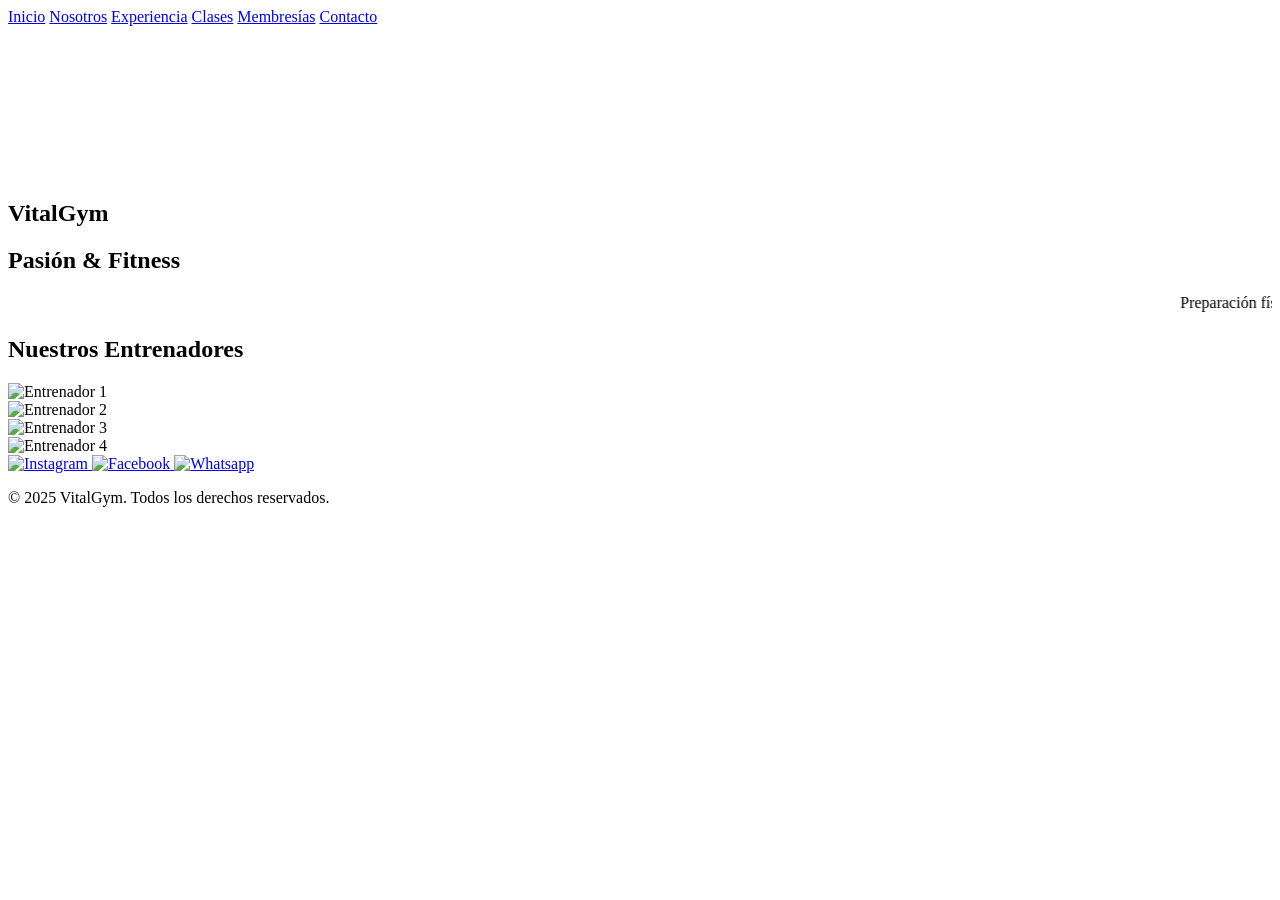
==== index.html @ f246187f "Create index.html" ====
<!DOCTYPE html>

<html lang="es">
	<head>
		<meta charset="utf-8">
		<title>VitalGym</title>
		<link rel="stylesheet" href="CSS/style.css">
	</head>

	<body>
		<header class="encabezado-sitio">
			<nav class="navegacion-principal">
				<a href="index.html" class="enlace-nav">Inicio</a>
				<a href="Paginas/Nosotros.html" class="enlace-nav">Nosotros</a>
				<a href="Paginas/Experiencia.html" class="enlace-nav">Experiencia</a>
				<a href="Paginas/Clases.html" class="enlace-nav">Clases</a>
				<a href="Paginas/Membresias.html" class="enlace-nav">Membresías</a>
				<a href="Paginas/Contacto.html" class="enlace-nav">Contacto</a>
			</nav>
		</header>

		<!-- Contenido principal -->
		<main class="contenedor contenido-principal">

			<!-- Seccion principal -->
			<section class="seccion-hero">
				<video class="video-fondo" autoplay muted loop>
					<source src="Imagenes/videoFondo.mp4" type="video/mp4">
					Tu navegador no soporta videos en formato MP4.
				</video>
				<div class="texto-hero">
					<h1 class="titulo-principal">VitalGym</h1>
					<h2 class="subtitulo-principal">Pasión & Fitness</h2>
				</div>
			</section>

			<!-- Barra -->
			<section class="barra">
				<marquee behavior="scroll" direction="left" class="texto-barra">
					<span class="item-barra">Preparación física</span>
					<span class="item-barra">Entrenamiento personalizado</span>
					<span class="item-barra">Promociones</span>
				</marquee>
			</section>

			<!-- Seccion entrenadores -->
			<section class="seccion-entrenadores">
				<h2 class="titulo-seccion">Nuestros Entrenadores</h2>
				<div class="rejilla-entrenadores">
					<div class="tarjeta-entrenador">
						<img src="Imagenes/Entrenadores/491972476_1246266600833497_3050470513775771081_n-copia.jpg" alt="Entrenador 1" class="imagen-entrenador">
					</div>
					<div class="tarjeta-entrenador">
						<img src="Imagenes/Entrenadores/496846001_1270750488385108_3084071861743620848_n.jpg" alt="Entrenador 2" class="imagen-entrenador">
					</div>
					<div class="tarjeta-entrenador">
						<img src="Imagenes/Entrenadores/505661782_1293728682753955_338948425806057382_n.jpg" alt="Entrenador 3" class="imagen-entrenador">
					</div>
					<div class="tarjeta-entrenador">
						<img src="Imagenes/Entrenadores/514714583_1312510607542429_4708558992034376251_n.jpg" alt="Entrenador 4" class="imagen-entrenador">
					</div>
				</div>
			</section>
		</main>

		<!-- Pie de página -->
		<footer class="pie-pagina">
			<div class="redes-sociales">
				<a href="https://www.instagram.com/vitalgymbolivar/" class="enlace-red">
					<img src="Imagenes/logoInstagram.png" alt="Instagram" class="icono-red">
				</a>
				<a href="https://www.facebook.com/vitalgymbolivar" class="enlace-red">
					<img src="Imagenes/logoFacebook.png" alt="Facebook" class="icono-red">
				</a>
				<a href="https://api.whatsapp.com/send?phone=51954751997" class="enlace-red">
					<img src="Imagenes/logoWhatsapp.png" alt="Whatsapp" class="icono-red">
				</a>
			</div>

			<p class="derechos">&copy; 2025 VitalGym. Todos los derechos reservados.</p>
		</footer>
	</body>
</html>
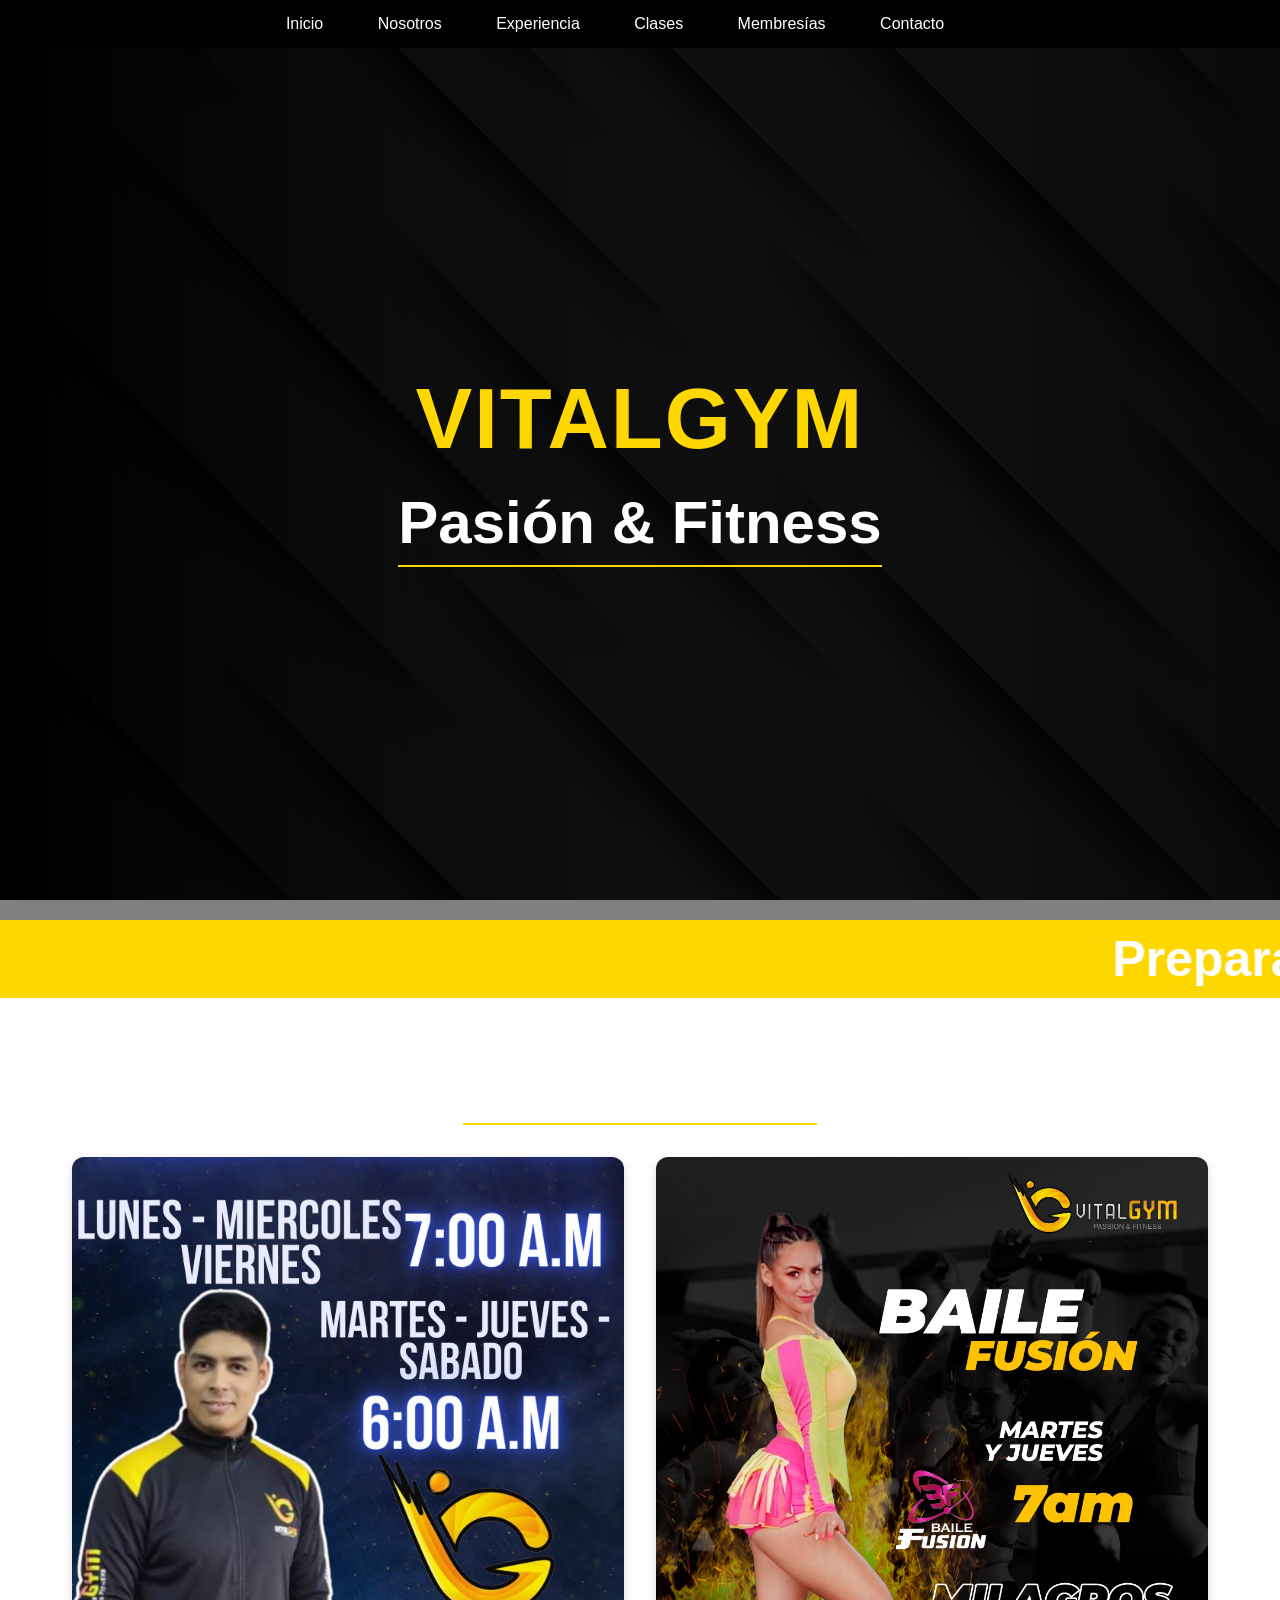
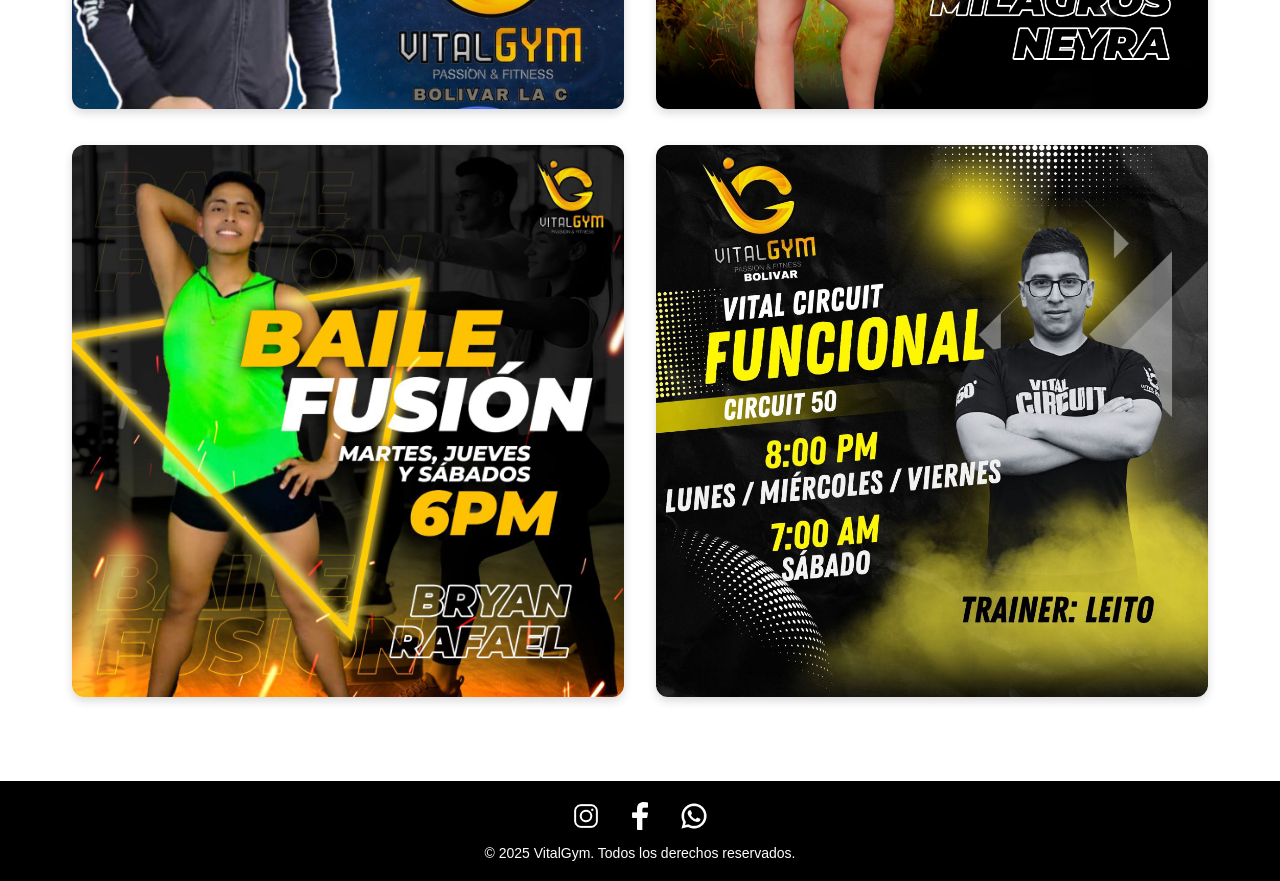
==== commit 5ccaf4d6: "Add files via upload" ====
--- a/index.html
+++ b/index.html
@@ -1,83 +1,83 @@
-<!DOCTYPE html>
-
-<html lang="es">
-	<head>
-		<meta charset="utf-8">
-		<title>VitalGym</title>
-		<link rel="stylesheet" href="CSS/style.css">
-	</head>
-
-	<body>
-		<header class="encabezado-sitio">
-			<nav class="navegacion-principal">
-				<a href="index.html" class="enlace-nav">Inicio</a>
-				<a href="Paginas/Nosotros.html" class="enlace-nav">Nosotros</a>
-				<a href="Paginas/Experiencia.html" class="enlace-nav">Experiencia</a>
-				<a href="Paginas/Clases.html" class="enlace-nav">Clases</a>
-				<a href="Paginas/Membresias.html" class="enlace-nav">Membresías</a>
-				<a href="Paginas/Contacto.html" class="enlace-nav">Contacto</a>
-			</nav>
-		</header>
-
-		<!-- Contenido principal -->
-		<main class="contenedor contenido-principal">
-
-			<!-- Seccion principal -->
-			<section class="seccion-hero">
-				<video class="video-fondo" autoplay muted loop>
-					<source src="Imagenes/videoFondo.mp4" type="video/mp4">
-					Tu navegador no soporta videos en formato MP4.
-				</video>
-				<div class="texto-hero">
-					<h1 class="titulo-principal">VitalGym</h1>
-					<h2 class="subtitulo-principal">Pasión & Fitness</h2>
-				</div>
-			</section>
-
-			<!-- Barra -->
-			<section class="barra">
-				<marquee behavior="scroll" direction="left" class="texto-barra">
-					<span class="item-barra">Preparación física</span>
-					<span class="item-barra">Entrenamiento personalizado</span>
-					<span class="item-barra">Promociones</span>
-				</marquee>
-			</section>
-
-			<!-- Seccion entrenadores -->
-			<section class="seccion-entrenadores">
-				<h2 class="titulo-seccion">Nuestros Entrenadores</h2>
-				<div class="rejilla-entrenadores">
-					<div class="tarjeta-entrenador">
-						<img src="Imagenes/Entrenadores/491972476_1246266600833497_3050470513775771081_n-copia.jpg" alt="Entrenador 1" class="imagen-entrenador">
-					</div>
-					<div class="tarjeta-entrenador">
-						<img src="Imagenes/Entrenadores/496846001_1270750488385108_3084071861743620848_n.jpg" alt="Entrenador 2" class="imagen-entrenador">
-					</div>
-					<div class="tarjeta-entrenador">
-						<img src="Imagenes/Entrenadores/505661782_1293728682753955_338948425806057382_n.jpg" alt="Entrenador 3" class="imagen-entrenador">
-					</div>
-					<div class="tarjeta-entrenador">
-						<img src="Imagenes/Entrenadores/514714583_1312510607542429_4708558992034376251_n.jpg" alt="Entrenador 4" class="imagen-entrenador">
-					</div>
-				</div>
-			</section>
-		</main>
-
-		<!-- Pie de página -->
-		<footer class="pie-pagina">
-			<div class="redes-sociales">
-				<a href="https://www.instagram.com/vitalgymbolivar/" class="enlace-red">
-					<img src="Imagenes/logoInstagram.png" alt="Instagram" class="icono-red">
-				</a>
-				<a href="https://www.facebook.com/vitalgymbolivar" class="enlace-red">
-					<img src="Imagenes/logoFacebook.png" alt="Facebook" class="icono-red">
-				</a>
-				<a href="https://api.whatsapp.com/send?phone=51954751997" class="enlace-red">
-					<img src="Imagenes/logoWhatsapp.png" alt="Whatsapp" class="icono-red">
-				</a>
-			</div>
-
-			<p class="derechos">&copy; 2025 VitalGym. Todos los derechos reservados.</p>
-		</footer>
-	</body>
-</html>
+<!DOCTYPE html>
+
+<html lang="es">
+	<head>
+		<meta charset="utf-8">
+		<title>VitalGym</title>
+		<link rel="stylesheet" href="CSS/style.css">
+	</head>
+
+	<body>
+		<header class="encabezado-sitio">
+			<nav class="navegacion-principal">
+				<a href="index.html" class="enlace-nav">Inicio</a>
+				<a href="Paginas/Nosotros.html" class="enlace-nav">Nosotros</a>
+				<a href="Paginas/Experiencia.html" class="enlace-nav">Experiencia</a>
+				<a href="Paginas/Clases.html" class="enlace-nav">Clases</a>
+				<a href="Paginas/Membresias.html" class="enlace-nav">Membresías</a>
+				<a href="Paginas/Contacto.html" class="enlace-nav">Contacto</a>
+			</nav>
+		</header>
+
+		<!-- Contenido principal -->
+		<main class="contenedor contenido-principal">
+
+			<!-- Seccion principal -->
+			<section class="seccion-hero">
+				<video class="video-fondo" autoplay muted loop>
+					<source src="Imagenes/videoFondo.mp4" type="video/mp4">
+					Tu navegador no soporta videos en formato MP4.
+				</video>
+				<div class="texto-hero">
+					<h1 class="titulo-principal">VitalGym</h1>
+					<h2 class="subtitulo-principal">Pasión & Fitness</h2>
+				</div>
+			</section>
+
+			<!-- Barra -->
+			<section class="barra">
+				<marquee behavior="scroll" direction="left" class="texto-barra">
+					<span class="item-barra">Preparación física</span>
+					<span class="item-barra">Entrenamiento personalizado</span>
+					<span class="item-barra">Promociones</span>
+				</marquee>
+			</section>
+
+			<!-- Seccion entrenadores -->
+			<section class="seccion-entrenadores">
+				<h2 class="titulo-seccion">Nuestros Entrenadores</h2>
+				<div class="rejilla-entrenadores">
+					<div class="tarjeta-entrenador">
+						<img src="Imagenes/Entrenadores/491972476_1246266600833497_3050470513775771081_n-copia.jpg" alt="Entrenador 1" class="imagen-entrenador">
+					</div>
+					<div class="tarjeta-entrenador">
+						<img src="Imagenes/Entrenadores/496846001_1270750488385108_3084071861743620848_n.jpg" alt="Entrenador 2" class="imagen-entrenador">
+					</div>
+					<div class="tarjeta-entrenador">
+						<img src="Imagenes/Entrenadores/505661782_1293728682753955_338948425806057382_n.jpg" alt="Entrenador 3" class="imagen-entrenador">
+					</div>
+					<div class="tarjeta-entrenador">
+						<img src="Imagenes/Entrenadores/514714583_1312510607542429_4708558992034376251_n.jpg" alt="Entrenador 4" class="imagen-entrenador">
+					</div>
+				</div>
+			</section>
+		</main>
+
+		<!-- Pie de página -->
+		<footer class="pie-pagina">
+			<div class="redes-sociales">
+				<a href="https://www.instagram.com/vitalgymbolivar/" class="enlace-red">
+					<img src="Imagenes/logoInstagram.png" alt="Instagram" class="icono-red">
+				</a>
+				<a href="https://www.facebook.com/vitalgymbolivar" class="enlace-red">
+					<img src="Imagenes/logoFacebook.png" alt="Facebook" class="icono-red">
+				</a>
+				<a href="https://api.whatsapp.com/send?phone=51954751997" class="enlace-red">
+					<img src="Imagenes/logoWhatsapp.png" alt="Whatsapp" class="icono-red">
+				</a>
+			</div>
+
+			<p class="derechos">&copy; 2025 VitalGym. Todos los derechos reservados.</p>
+		</footer>
+	</body>
+</html>
--- a/CSS/style.css
+++ b/CSS/style.css
@@ -0,0 +1,452 @@
+
+* {
+  margin: 0;
+  padding: 0;
+  box-sizing: border-box;
+}
+
+body {
+  color: white;
+  font-family: "Montserrat", sans-serif;
+  text-align: center;
+  background-image: url(../Imagenes/Fondo/abstractbg4.jpg);
+  background-size: cover;
+  background-attachment: fixed;
+}
+
+/* Encabezado */
+.encabezado-sitio {
+  position: fixed;
+  top: 0;
+  left: 0;
+  width: 100%;
+  background-color: #000;
+  padding: 15px;
+  text-align: center;
+  z-index: 1000;
+}
+
+.navegacion-principal .enlace-nav {
+  color: white;
+  text-decoration: none;
+  margin-right: 50px;
+}
+
+.navegacion-principal .enlace-nav:hover {
+  color: #ffd700;
+  text-decoration: underline;
+}
+
+/* Pie de pagina */
+.pie-pagina {
+  background-color: #000;
+  text-align: center;
+  padding: 20px 0;
+}
+
+.redes-sociales {
+  margin-bottom: 10px;
+}
+
+.enlace-red {
+  margin: 0 10px;
+  display: inline-block;
+}
+
+.icono-red {
+  width: 30px;
+  transition: transform 0.3s;
+}
+
+.icono-red:hover {
+  transform: scale(1.2);
+}
+
+.derechos {
+  color: white;
+  font-size: 14px;
+}
+
+* h1 {
+  font-size: 4.5rem;
+  margin-top: 6rem;
+  margin-bottom: 6rem;
+  color: #ffd700;
+  text-transform: uppercase;
+  letter-spacing: 2px;
+}
+
+h2 {
+  font-size: 2.5rem;
+  margin-bottom: 1.5rem;
+  color: #ffffff;
+  border-bottom: 2px solid #ffd700;
+  display: inline-block;
+  padding-bottom: 0.5rem;
+}
+
+
+/* =============================
+   CONTENIDO PRINCIPAL
+============================= */
+.contenedor {
+  margin-top: 20px;
+  padding: 0;
+}
+
+/* =============================
+   HERO / VIDEO DE FONDO
+============================= */
+.seccion-hero {
+  position: relative;
+  height: 100vh;
+  display: flex;
+  flex-direction: column;
+  justify-content: center;
+  align-items: center;
+  overflow: hidden;
+}
+
+.video-fondo {
+  position: absolute;
+  top: 0;
+  left: 0;
+  width: 100%;
+  height: 100%;
+  object-fit: cover;
+  z-index: -1;
+}
+
+.seccion-hero::before {
+  content: "";
+  position: absolute;
+  top: 0;
+  left: 0;
+  right: 0;
+  bottom: 0;
+  background: rgba(0, 0, 0, 0.5);
+  z-index: 0;
+}
+
+.texto-hero {
+  z-index: 1;
+}
+
+.titulo-principal {
+  font-family: Arial, Helvetica, sans-serif;
+  font-size: 85px;
+  font-weight: bold;
+  color: #ffd700;
+  margin: 20px 0;
+}
+
+.subtitulo-principal {
+  font-family: Arial, Helvetica, sans-serif;
+  font-size: 60px;
+  color: white;
+  font-weight: bold;
+}
+
+/* =============================
+   BARRA PROMOCIONES
+============================= */
+.barra marquee {
+  background-color: #ffd700;
+  padding: 10px;
+  font-size: 50px;
+  font-weight: bold;
+  display: block;
+  margin: 0;
+}
+
+.texto-barra span {
+  margin-right: 100px;
+}
+
+/* =============================
+   SECCIÓN ENTRENADORES
+============================= */
+.seccion-entrenadores {
+  max-width: 1200px;
+  margin: 5rem auto;
+  padding: 0 2rem;
+}
+
+.titulo-seccion {
+  text-align: center;
+  font-size: 2rem;
+  margin-bottom: 2rem;
+  color: #ffffff;
+}
+
+.rejilla-entrenadores {
+  display: grid;
+  grid-template-columns: repeat(2, 1fr);
+  gap: 2rem;
+}
+
+.tarjeta-entrenador .imagen-entrenador {
+  width: 100%;
+  object-fit: cover;
+  border-radius: 12px;
+  box-shadow: 0 4px 10px rgba(0, 0, 0, 0.15);
+  transition: transform 0.3s, box-shadow 0.3s;
+}
+
+.tarjeta-entrenador .imagen-entrenador:hover {
+  transform: scale(1.05);
+  box-shadow: 0 6px 20px rgba(0, 0, 0, 0.25);
+}
+
+
+/* =============================
+   SECCIÓN NOSOTROS
+============================= */
+.contenido-nosotros {
+  max-width: 1200px;
+  margin: 4rem auto;
+  padding: 0 2rem;
+  color: #ffd700;
+}
+
+.seccion-nosotros {
+  display: grid;
+  grid-template-columns: 2fr 1fr; /* texto - imagen */
+  align-items: center;
+  gap: 2rem;
+}
+
+.seccion-nosotros .bloque-info {
+  background-color: rgba(255, 255, 255, 0.05);
+  border: 1px solid rgba(255, 255, 255, 0.15);
+  border-radius: 10px;
+  padding: 1.5rem;
+  margin-bottom: 1.5rem;
+}
+
+.seccion-nosotros .texto h2 {
+  color: #ffffff;
+}
+
+.seccion-nosotros .texto p {
+  line-height: 1.6;
+	color: #ffffff;
+}
+
+.seccion-nosotros ul {
+  margin-top: 1rem;
+	color: #ffffff;
+  list-style-position: inside;
+}
+
+.imagen-logo img {
+  width: 100%;
+  max-width: 300px;
+  border-radius: 10px;
+  box-shadow: 0 0 10px rgba(0, 0, 0, 0.15);
+}
+
+.seccion-reels {
+  text-align: center;
+  margin: 4rem auto;
+  padding: 2rem;
+  max-width: 1200px;
+}
+
+.contenedor-reels {
+  display: grid;
+  grid-template-columns: repeat(auto-fit, minmax(300px, 1fr));
+  gap: 2rem;
+  justify-items: center;
+}
+
+.contenedor-reels iframe {
+  width: 100%;
+  max-width: 350px;
+  height: 600px;
+  border: none;
+  border-radius: 10px;
+  box-shadow: 0 0 10px rgba(0, 0, 0, 0.3);
+}
+
+/* =============================
+   CONTACTO
+============================= */
+.contacto .seccion-informacion {
+  max-width: 800px;
+  margin: 0 auto 4rem auto;
+  background-color: rgba(255, 255, 255, 0.05);
+  border: 1px solid rgba(255, 255, 255, 0.15);
+  border-radius: 10px;
+  padding: 1.5rem;
+  margin-bottom: 1.5rem;
+}
+
+.contacto .texto-contacto {
+  font-size: 1.2rem;
+  line-height: 1.8;
+  margin-bottom: 1rem;
+}
+
+.contacto .seccion-redes {
+  margin: 4rem auto;
+}
+
+.contacto .contenedor-redes-sociales {
+  display: flex;
+  justify-content: center;
+  align-items: center;
+  gap: 5rem;
+  flex-wrap: wrap;
+  margin-top: 2rem;
+}
+
+.contacto .icono-red-social {
+  width: 90px;
+  height: 90px;
+}
+
+.contacto .seccion-mapa iframe {
+  width: 100%;
+  display: block;
+  margin: 0;
+}
+
+/* =============================
+   EXPERIENCIA
+============================= */
+.pagina-experiencia p,
+.pagina-experiencia li,
+.pagina-experiencia blockquote {
+  font-size: 20px;
+  line-height: 1.6;
+  color: #f0f0f0;
+  list-style-position: inside;
+}
+
+  /* margin-bottom: 1.5rem; */
+.seccion-trayectoria,
+.seccion-logros,
+.seccion-testimonios {
+  max-width: 800px;
+  margin: 0 auto 4rem auto;
+  background-color: rgba(255, 255, 255, 0.05);
+  border: 1px solid rgba(255, 255, 255, 0.15);
+  border-radius: 10px;
+  padding: 1.5rem;
+  margin-bottom: 1.5rem;
+}
+
+
+  .pagina-experiencia .lista-logros {
+  list-style: disc;
+  padding-left: 40px;
+}
+
+.pagina-experiencia .testimonio {
+  font-style: italic;
+  border-left: 4px solid #ffd700;
+  padding-left: 20px;
+  margin: 20px 0;
+  color: #fff;
+}
+
+.pagina-experiencia cite {
+  display: block;
+  margin-top: 5px;
+  font-size: 18px;
+  color: #ccc;
+}
+/* =============================
+   MEMBRESÍAS
+============================= */
+.contenedor-planes {
+  display: grid;
+  grid-template-columns: repeat(auto-fit, minmax(280px, 1fr));
+  gap: 2rem;
+  padding: 2rem;
+  max-width: 1200px;
+  margin: 0 auto;
+}
+
+.tarjeta-plan {
+  background-color: rgba(0, 0, 0, 0.4);
+  border: 2px solid #ffd700;
+  border-radius: 15px;
+  padding: 2rem;
+  text-align: center;
+  transition: transform 0.3s ease, box-shadow 0.3s ease;
+}
+
+.tarjeta-plan:hover {
+  transform: scale(1.05);
+}
+
+.nombre-plan {
+  font-size: 1.8rem;
+  color: #ffffff;
+  margin-bottom: 1rem;
+}
+.precio-plan {
+  font-size: 1.5rem;
+  color: #ffd700;
+  margin-bottom: 1rem;
+}
+
+.lista-beneficios {
+  list-style: none;
+  padding: 0;
+  margin-bottom: 1.5rem;
+  text-align: left;
+  color: #f0f0f0;
+}
+
+.lista-beneficios li {
+  margin: 0.5rem 0;
+  position: relative;
+  padding-left: 1.2rem;
+}
+
+.boton-inscripcion {
+  background-color: #208b4dc2;
+  color: white;
+  padding: 0.7rem 1.5rem;
+  border: none;
+  border-radius: 8px;
+  cursor: pointer;
+  font-size: 1rem;
+  transition: background-color 0.3s ease;
+}
+
+.boton-inscripcion:hover {
+  background-color: #22a056;
+}
+
+/* Tabla */
+.tabla-descuentos {
+  max-width: 800px;
+  margin: 4rem auto;
+  text-align: center;
+  color: #ffffff;
+}
+
+.tabla-descuentos table {
+  width: 100%;
+  border-collapse: collapse;
+  background-color: rgba(255, 255, 255, 0.05);
+  border-radius: 10px;
+  overflow: hidden;
+}
+
+.tabla-descuentos th,
+.tabla-descuentos td {
+  border: 1px solid #ffd700;
+  padding: 1rem;
+}
+
+.tabla-descuentos th {
+  background-color: #ffd700;
+  color: #222;
+}
+
+
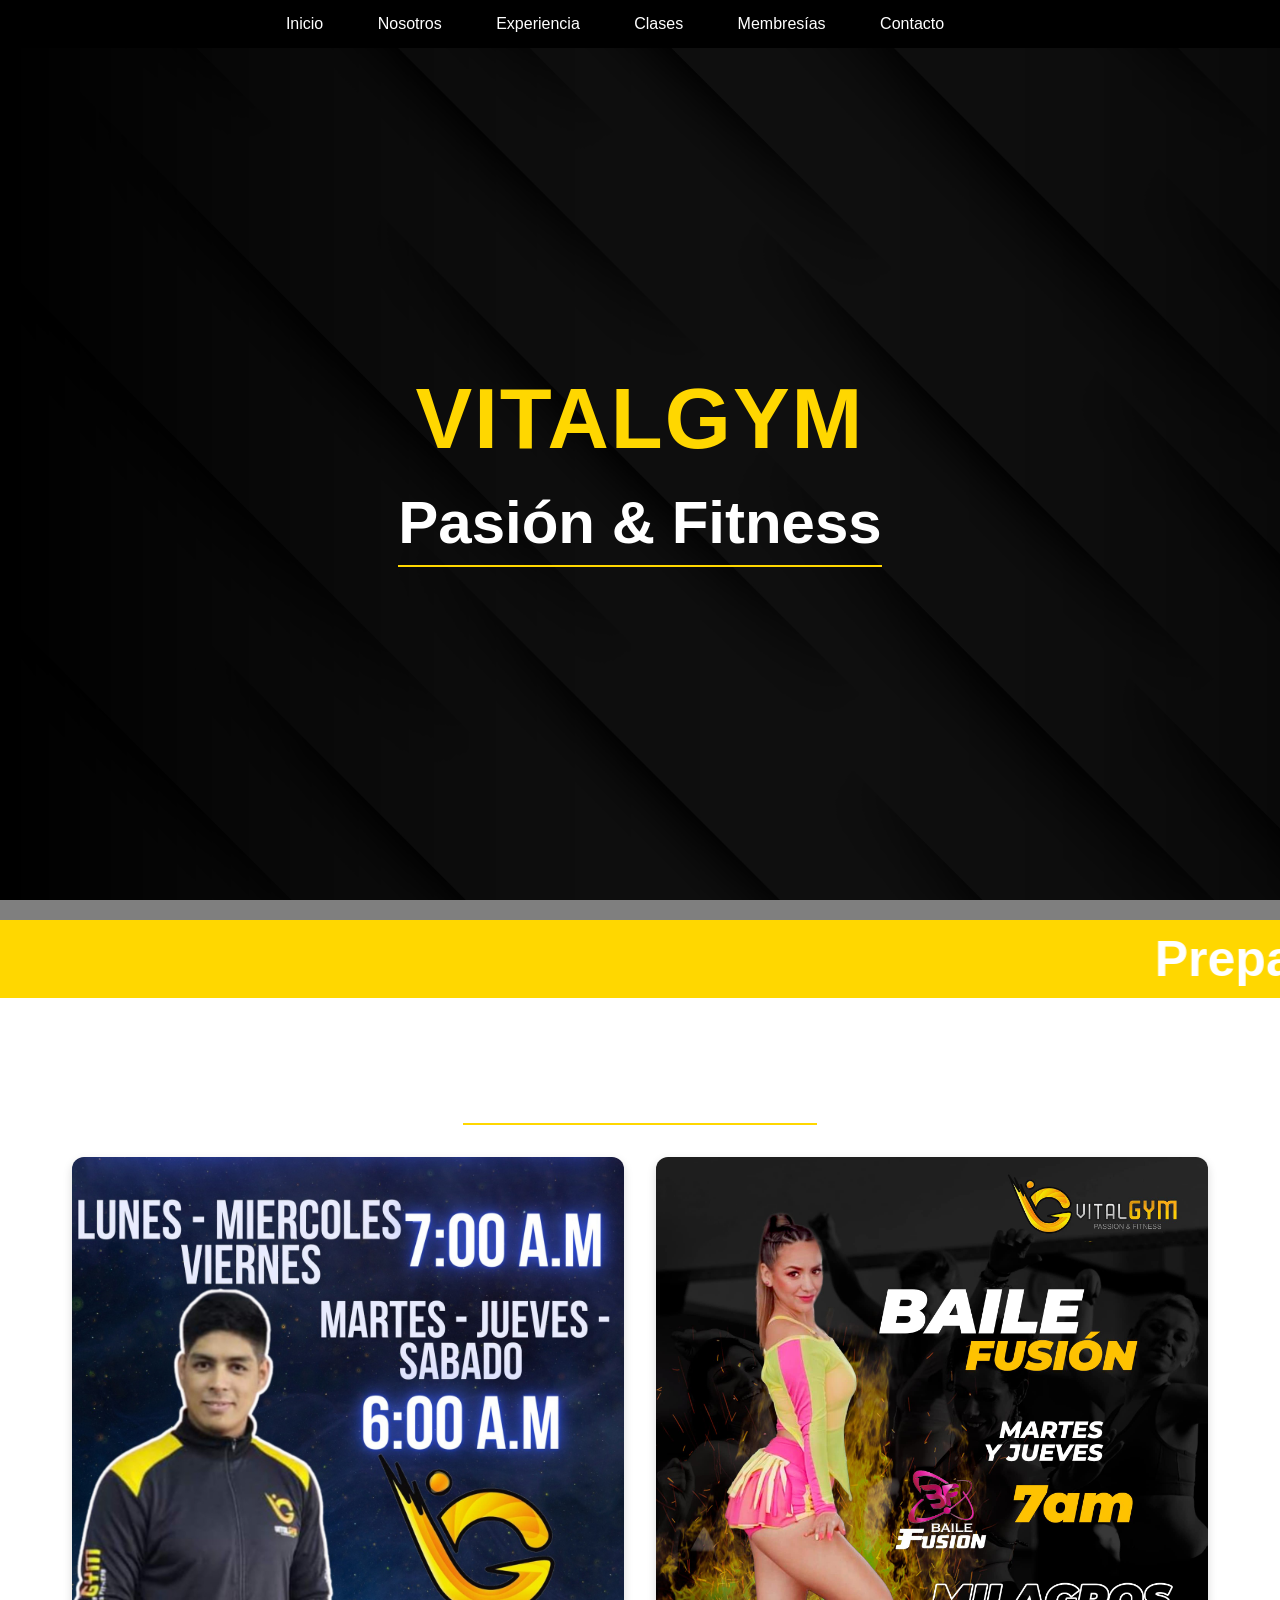
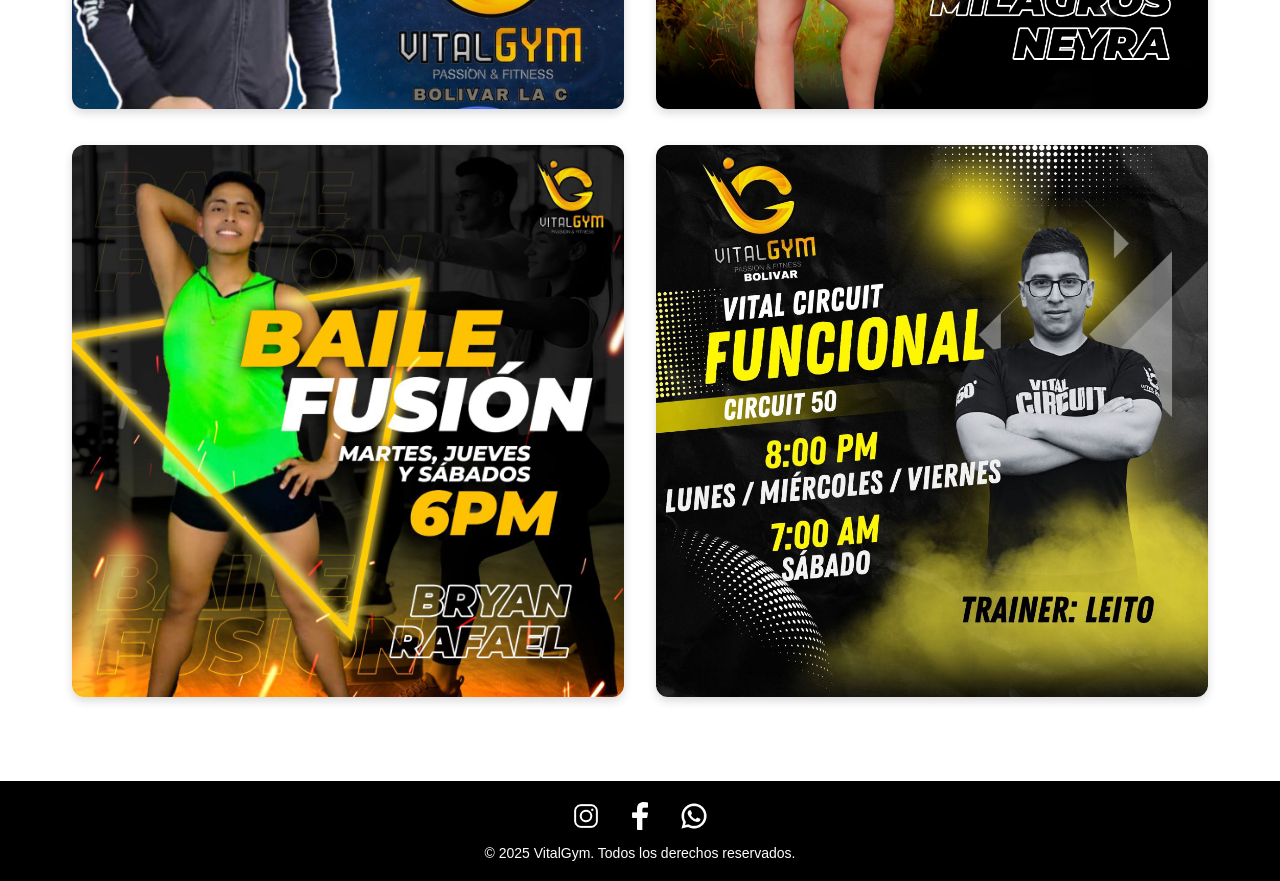
==== commit a270969a: "Add files via upload" ====
--- a/index.html
+++ b/index.html
@@ -19,14 +19,11 @@
 			</nav>
 		</header>
 
-		<!-- Contenido principal -->
 		<main class="contenedor contenido-principal">
 
-			<!-- Seccion principal -->
 			<section class="seccion-hero">
 				<video class="video-fondo" autoplay muted loop>
 					<source src="Imagenes/videoFondo.mp4" type="video/mp4">
-					Tu navegador no soporta videos en formato MP4.
 				</video>
 				<div class="texto-hero">
 					<h1 class="titulo-principal">VitalGym</h1>
@@ -34,7 +31,6 @@
 				</div>
 			</section>
 
-			<!-- Barra -->
 			<section class="barra">
 				<marquee behavior="scroll" direction="left" class="texto-barra">
 					<span class="item-barra">Preparación física</span>
@@ -43,7 +39,6 @@
 				</marquee>
 			</section>
 
-			<!-- Seccion entrenadores -->
 			<section class="seccion-entrenadores">
 				<h2 class="titulo-seccion">Nuestros Entrenadores</h2>
 				<div class="rejilla-entrenadores">
@@ -63,7 +58,6 @@
 			</section>
 		</main>
 
-		<!-- Pie de página -->
 		<footer class="pie-pagina">
 			<div class="redes-sociales">
 				<a href="https://www.instagram.com/vitalgymbolivar/" class="enlace-red">
--- a/CSS/style.css
+++ b/CSS/style.css
@@ -1,3 +1,4 @@
+/* #region General */
 
 * {
   margin: 0;
@@ -14,13 +15,35 @@
   background-attachment: fixed;
 }
 
-/* Encabezado */
+* h1 {
+  font-size: 72px;
+  margin-top: 96px;
+  margin-bottom: 96px;
+  color: #ffd700;
+  text-transform: uppercase;
+  letter-spacing: 2px;
+}
+
+h2 {
+  font-size: 40px;
+  margin-bottom: 24px;
+  color: #ffffff;
+  border-bottom: 2px solid #ffd700;
+  display: inline-block;
+  padding-bottom: 8px;
+}
+
+/* #endregion General */
+
+
+/* #region Encabezado */
+
 .encabezado-sitio {
   position: fixed;
   top: 0;
   left: 0;
   width: 100%;
-  background-color: #000;
+  background-color: #000000;
   padding: 15px;
   text-align: center;
   z-index: 1000;
@@ -37,9 +60,13 @@
   text-decoration: underline;
 }
 
-/* Pie de pagina */
+/* #endregion Encabezado */
+
+
+/* #region Pie de pagina */
+
 .pie-pagina {
-  background-color: #000;
+  background-color: #000000;
   text-align: center;
   padding: 20px 0;
 }
@@ -67,36 +94,17 @@
   font-size: 14px;
 }
 
-* h1 {
-  font-size: 4.5rem;
-  margin-top: 6rem;
-  margin-bottom: 6rem;
-  color: #ffd700;
-  text-transform: uppercase;
-  letter-spacing: 2px;
-}
-
-h2 {
-  font-size: 2.5rem;
-  margin-bottom: 1.5rem;
-  color: #ffffff;
-  border-bottom: 2px solid #ffd700;
-  display: inline-block;
-  padding-bottom: 0.5rem;
-}
-
-
-/* =============================
-   CONTENIDO PRINCIPAL
-============================= */
+/* #endregion Pie de pagina */
+
+
+/* #region Index */
+
 .contenedor {
   margin-top: 20px;
   padding: 0;
 }
 
-/* =============================
-   HERO / VIDEO DE FONDO
-============================= */
+/* Video */
 .seccion-hero {
   position: relative;
   height: 100vh;
@@ -124,7 +132,7 @@
   left: 0;
   right: 0;
   bottom: 0;
-  background: rgba(0, 0, 0, 0.5);
+  background: #00000080;
   z-index: 0;
 }
 
@@ -147,9 +155,7 @@
   font-weight: bold;
 }
 
-/* =============================
-   BARRA PROMOCIONES
-============================= */
+/* Barra */
 .barra marquee {
   background-color: #ffd700;
   padding: 10px;
@@ -163,79 +169,74 @@
   margin-right: 100px;
 }
 
-/* =============================
-   SECCIÓN ENTRENADORES
-============================= */
+/* Entrenadores */
 .seccion-entrenadores {
   max-width: 1200px;
-  margin: 5rem auto;
-  padding: 0 2rem;
+  margin: 80px auto;
+  padding: 0 32px;
 }
 
 .titulo-seccion {
   text-align: center;
-  font-size: 2rem;
-  margin-bottom: 2rem;
+  font-size: 32px;
+  margin-bottom: 32px;
   color: #ffffff;
 }
 
 .rejilla-entrenadores {
   display: grid;
   grid-template-columns: repeat(2, 1fr);
-  gap: 2rem;
+  gap: 32px;
 }
 
 .tarjeta-entrenador .imagen-entrenador {
   width: 100%;
   object-fit: cover;
   border-radius: 12px;
-  box-shadow: 0 4px 10px rgba(0, 0, 0, 0.15);
+  box-shadow: 0 4px 10px #00000026;
   transition: transform 0.3s, box-shadow 0.3s;
 }
 
 .tarjeta-entrenador .imagen-entrenador:hover {
   transform: scale(1.05);
-  box-shadow: 0 6px 20px rgba(0, 0, 0, 0.25);
-}
-
-
-/* =============================
-   SECCIÓN NOSOTROS
-============================= */
+  box-shadow: 0 6px 20px #00000040;
+}
+
+/* #endregion Index */
+
+
+/* #region Nosotros */
+
 .contenido-nosotros {
   max-width: 1200px;
-  margin: 4rem auto;
-  padding: 0 2rem;
+  margin: 64px auto;
+  padding: 0 32px;
   color: #ffd700;
 }
 
 .seccion-nosotros {
   display: grid;
-  grid-template-columns: 2fr 1fr; /* texto - imagen */
+  grid-template-columns: 2fr 1fr;
   align-items: center;
-  gap: 2rem;
+  gap: 32px;
 }
 
 .seccion-nosotros .bloque-info {
-  background-color: rgba(255, 255, 255, 0.05);
-  border: 1px solid rgba(255, 255, 255, 0.15);
-  border-radius: 10px;
-  padding: 1.5rem;
-  margin-bottom: 1.5rem;
-}
-
-.seccion-nosotros .texto h2 {
-  color: #ffffff;
+  background-color: #ffffff0d;
+  border: 1px solid #ffffff26;
+  border-radius: 10px;
+  padding: 24px;
+  margin-bottom: 24px;
 }
 
 .seccion-nosotros .texto p {
   line-height: 1.6;
-	color: #ffffff;
+  color: #ffffff;
 }
 
 .seccion-nosotros ul {
-  margin-top: 1rem;
-	color: #ffffff;
+  margin-top: 16px;
+  color: #ffffff;
   list-style-position: inside;
 }
 
@@ -243,20 +244,21 @@
   width: 100%;
   max-width: 300px;
   border-radius: 10px;
-  box-shadow: 0 0 10px rgba(0, 0, 0, 0.15);
-}
-
+  box-shadow: 0 0 10px #00000026;
+}
+
+/* Reels de instagram */
 .seccion-reels {
   text-align: center;
-  margin: 4rem auto;
-  padding: 2rem;
+  margin: 64px auto;
+  padding: 32px;
   max-width: 1200px;
 }
 
 .contenedor-reels {
   display: grid;
   grid-template-columns: repeat(auto-fit, minmax(300px, 1fr));
-  gap: 2rem;
+  gap: 32px;
   justify-items: center;
 }
 
@@ -266,39 +268,41 @@
   height: 600px;
   border: none;
   border-radius: 10px;
-  box-shadow: 0 0 10px rgba(0, 0, 0, 0.3);
-}
-
-/* =============================
-   CONTACTO
-============================= */
+  box-shadow: 0 0 10px #0000004d;
+}
+
+/* #endregion Nosotros */
+
+
+/* #region Contacto */
+
 .contacto .seccion-informacion {
   max-width: 800px;
-  margin: 0 auto 4rem auto;
-  background-color: rgba(255, 255, 255, 0.05);
-  border: 1px solid rgba(255, 255, 255, 0.15);
-  border-radius: 10px;
-  padding: 1.5rem;
-  margin-bottom: 1.5rem;
+  margin: 0 auto 64px auto;
+  background-color: #ffffff0d;
+  border: 1px solid #ffffff26;
+  border-radius: 10px;
+  padding: 24px;
+  margin-bottom: 24px;
 }
 
 .contacto .texto-contacto {
-  font-size: 1.2rem;
+  font-size: 19px;
   line-height: 1.8;
-  margin-bottom: 1rem;
+  margin-bottom: 16px;
 }
 
 .contacto .seccion-redes {
-  margin: 4rem auto;
+  margin: 64px auto;
 }
 
 .contacto .contenedor-redes-sociales {
   display: flex;
   justify-content: center;
   align-items: center;
-  gap: 5rem;
+  gap: 80px;
   flex-wrap: wrap;
-  margin-top: 2rem;
+  margin-top: 32px;
 }
 
 .contacto .icono-red-social {
@@ -312,9 +316,11 @@
   margin: 0;
 }
 
-/* =============================
-   EXPERIENCIA
-============================= */
+/* #endregion Contacto */
+
+
+/* #region Experiencia */
+
 .pagina-experiencia p,
 .pagina-experiencia li,
 .pagina-experiencia blockquote {
@@ -324,21 +330,19 @@
   list-style-position: inside;
 }
 
-  /* margin-bottom: 1.5rem; */
 .seccion-trayectoria,
 .seccion-logros,
 .seccion-testimonios {
   max-width: 800px;
-  margin: 0 auto 4rem auto;
-  background-color: rgba(255, 255, 255, 0.05);
-  border: 1px solid rgba(255, 255, 255, 0.15);
-  border-radius: 10px;
-  padding: 1.5rem;
-  margin-bottom: 1.5rem;
-}
-
-
-  .pagina-experiencia .lista-logros {
+  margin: 0 auto 64px auto;
+  background-color: #ffffff0d;
+  border: 1px solid #ffffff26;
+  border-radius: 10px;
+  padding: 24px;
+  margin-bottom: 24px;
+}
+
+.pagina-experiencia .lista-logros {
   list-style: disc;
   padding-left: 40px;
 }
@@ -348,32 +352,35 @@
   border-left: 4px solid #ffd700;
   padding-left: 20px;
   margin: 20px 0;
-  color: #fff;
+  color: #ffffff;
 }
 
 .pagina-experiencia cite {
   display: block;
   margin-top: 5px;
   font-size: 18px;
-  color: #ccc;
-}
-/* =============================
-   MEMBRESÍAS
-============================= */
+  color: #cccccc;
+}
+
+/* #endregion Experiencia */
+
+
+/* #region Membresias */
+
 .contenedor-planes {
   display: grid;
   grid-template-columns: repeat(auto-fit, minmax(280px, 1fr));
-  gap: 2rem;
-  padding: 2rem;
+  gap: 32px;
+  padding: 32px;
   max-width: 1200px;
   margin: 0 auto;
 }
 
 .tarjeta-plan {
-  background-color: rgba(0, 0, 0, 0.4);
+  background-color: #00000066;
   border: 2px solid #ffd700;
   border-radius: 15px;
-  padding: 2rem;
+  padding: 32px;
   text-align: center;
   transition: transform 0.3s ease, box-shadow 0.3s ease;
 }
@@ -383,38 +390,39 @@
 }
 
 .nombre-plan {
-  font-size: 1.8rem;
-  color: #ffffff;
-  margin-bottom: 1rem;
-}
+  font-size: 29px;
+  color: #ffffff;
+  margin-bottom: 16px;
+}
+
 .precio-plan {
-  font-size: 1.5rem;
+  font-size: 24px;
   color: #ffd700;
-  margin-bottom: 1rem;
+  margin-bottom: 16px;
 }
 
 .lista-beneficios {
   list-style: none;
   padding: 0;
-  margin-bottom: 1.5rem;
+  margin-bottom: 24px;
   text-align: left;
   color: #f0f0f0;
 }
 
 .lista-beneficios li {
-  margin: 0.5rem 0;
+  margin: 8px 0;
   position: relative;
-  padding-left: 1.2rem;
+  padding-left: 19px;
 }
 
 .boton-inscripcion {
   background-color: #208b4dc2;
   color: white;
-  padding: 0.7rem 1.5rem;
+  padding: 11px 24px;
   border: none;
   border-radius: 8px;
   cursor: pointer;
-  font-size: 1rem;
+  font-size: 16px;
   transition: background-color 0.3s ease;
 }
 
@@ -422,10 +430,9 @@
   background-color: #22a056;
 }
 
-/* Tabla */
 .tabla-descuentos {
   max-width: 800px;
-  margin: 4rem auto;
+  margin: 64px auto;
   text-align: center;
   color: #ffffff;
 }
@@ -433,7 +440,7 @@
 .tabla-descuentos table {
   width: 100%;
   border-collapse: collapse;
-  background-color: rgba(255, 255, 255, 0.05);
+  background-color: #ffffff0d;
   border-radius: 10px;
   overflow: hidden;
 }
@@ -441,12 +448,73 @@
 .tabla-descuentos th,
 .tabla-descuentos td {
   border: 1px solid #ffd700;
-  padding: 1rem;
+  padding: 16px;
 }
 
 .tabla-descuentos th {
   background-color: #ffd700;
-  color: #222;
-}
-
-
+  color: #222222;
+}
+
+/* #endregion Membresias */
+
+
+/* #region Clases */
+
+.tabla-horarios table {
+  width: 80%;
+  margin: auto;
+  border-collapse: collapse;
+  margin-top: 32px;
+  margin-bottom: 160px;
+  background-color: #ffffff1a;
+  border-radius: 10px;
+  overflow: hidden;
+}
+
+.tabla-horarios th,
+.tabla-horarios td {
+  border: 1px solid #ffffff4d;
+  padding: 16px;
+  text-align: center;
+}
+
+.tabla-horarios th {
+  background-color: #00000099;
+  color: #ffd700;
+  font-size: 18px;
+}
+
+.tabla-horarios td {
+  font-weight: 500;
+  font-size: 16px;
+}
+
+/* Colores */
+.funcional-hit {
+  background-color: #ff6347cc;
+}
+
+.baile-fusion-a {
+  background-color: #87cefacd;
+}
+
+.baile-fusion-b {
+  background-color: #90ee90cc;
+}
+
+.funcional-circuit {
+  background-color: #ffd700cc;
+}
+
+.funcional-hit,
+.baile-fusion-a,
+.baile-fusion-b,
+.funcional-circuit {
+  color: #000000;
+  font-weight: 600;
+  border: 1px solid #ffffff66;
+  border-radius: 4px;
+}
+
+/* #endregion Clases */
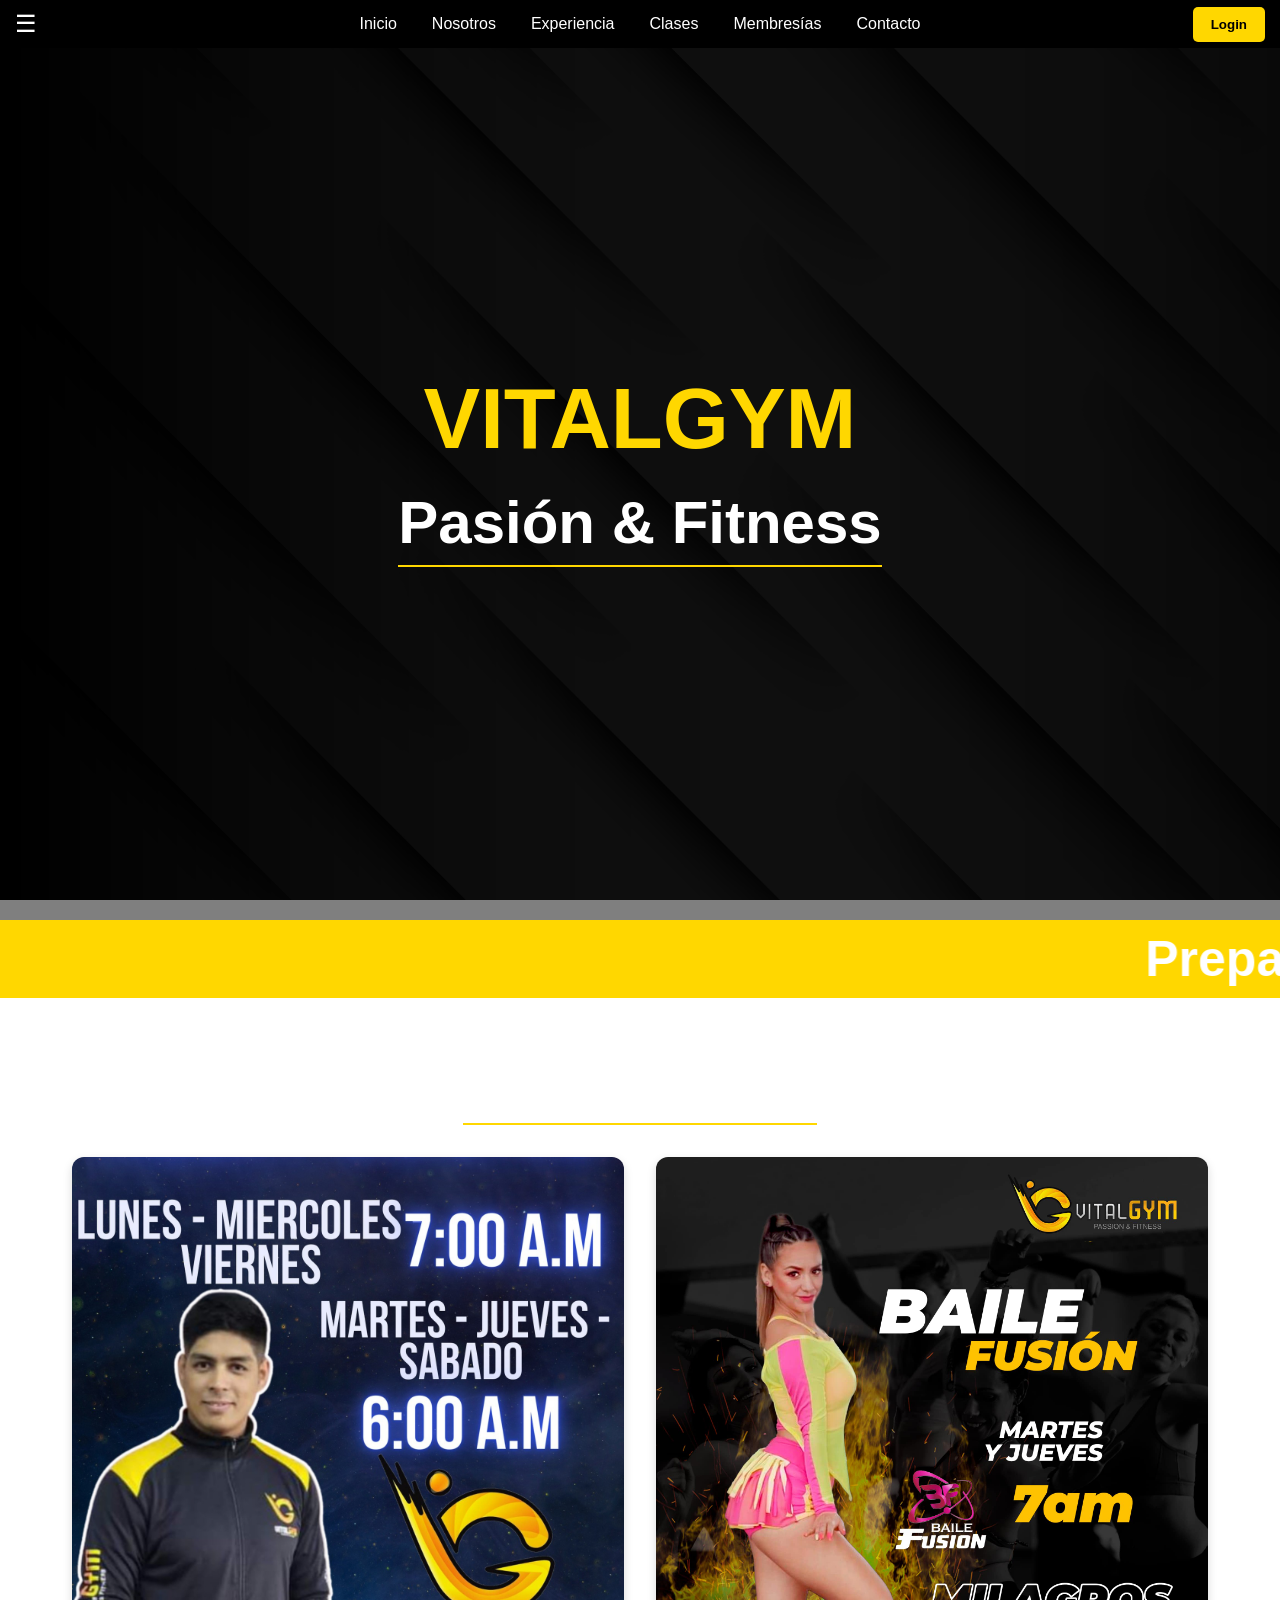
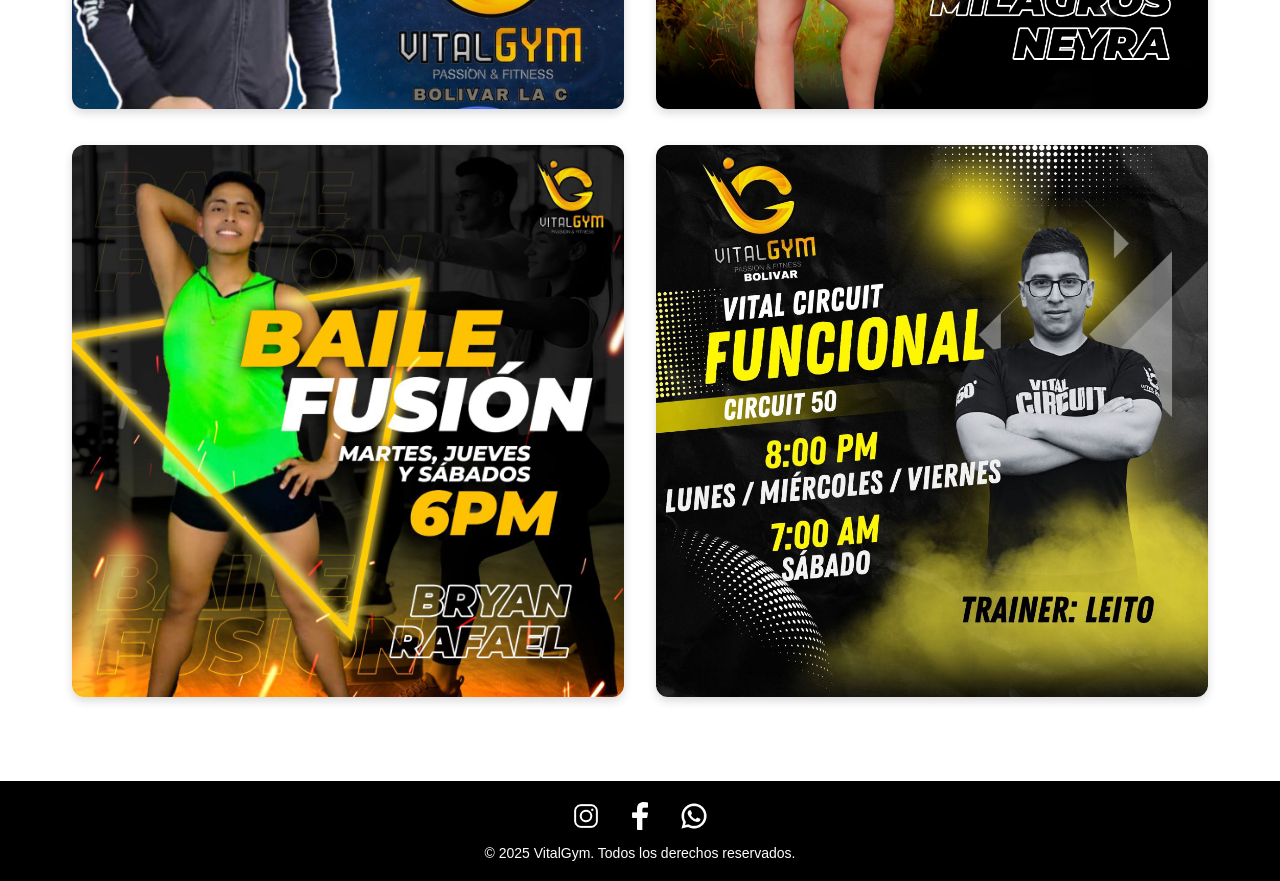
==== commit 5a12005e: "Pagina con JavaScript Tercer avance" ====
--- a/index.html
+++ b/index.html
@@ -10,14 +10,51 @@
 	<body>
 		<header class="encabezado-sitio">
 			<nav class="navegacion-principal">
-				<a href="index.html" class="enlace-nav">Inicio</a>
-				<a href="Paginas/Nosotros.html" class="enlace-nav">Nosotros</a>
-				<a href="Paginas/Experiencia.html" class="enlace-nav">Experiencia</a>
-				<a href="Paginas/Clases.html" class="enlace-nav">Clases</a>
-				<a href="Paginas/Membresias.html" class="enlace-nav">Membresías</a>
-				<a href="Paginas/Contacto.html" class="enlace-nav">Contacto</a>
+				<button class="btn-menu">☰</button>
+
+				<div class="nav-links">
+					<a href="index.html" class="enlace-nav">Inicio</a>
+					<a href="Paginas/Nosotros.html" class="enlace-nav">Nosotros</a>
+					<a href="Paginas/Experiencia.html" class="enlace-nav">Experiencia</a>
+					<a href="Paginas/Clases.html" class="enlace-nav">Clases</a>
+					<a href="Paginas/Membresias.html" class="enlace-nav">Membresías</a>
+					<a href="Paginas/Contacto.html" class="enlace-nav">Contacto</a>
+				</div>
+
+				<button class="btn-login" id="btnLogin">Login</button>
 			</nav>
 		</header>
+
+		<!-- Login -->
+		<div class="modal" id="ventanaLogin">
+			<div class="modal-contenido">
+				<span class="cerrar" id="cerrarLogin">&times;</span>
+				<h2>Iniciar sesión</h2>
+
+				<input type="text" placeholder="Correo o usuario" class="campo" id="usuarioCampo">
+				<input type="password" placeholder="Contraseña" class="campo" id="passwordCampo">
+
+				<button class="btn-entrar" id="btnEntrar">Entrar</button>
+
+				<h3>¿No tienes cuenta?</h3>
+				<button class="btn-registrarse" id="btnRegistrarse">Registrarse</button>
+			</div>
+		</div>
+
+		<!-- Registro -->
+		<div class="modal" id="ventanaRegistro">
+			<div class="modal-contenido">
+        <span class="cerrar" id="cerrarRegistro">&times;</span>
+        <h2>Crear cuenta</h2>
+
+        <input type="text" placeholder="Nombre completo" class="campo" id="nombreRegistro">
+        <input type="email" placeholder="Correo" class="campo" id="correoRegistro">
+        <input type="password" placeholder="Contraseña" class="campo" id="passwordCampo">
+
+        <button class="btn-registrar-final" id="btnRegistrarFinal">Registrarme</button>
+			</div>
+		</div>
+
 
 		<main class="contenedor contenido-principal">
 
@@ -73,5 +110,7 @@
 
 			<p class="derechos">&copy; 2025 VitalGym. Todos los derechos reservados.</p>
 		</footer>
+
+		<script src="JS/main.js"></script>
 	</body>
 </html>
--- a/CSS/style.css
+++ b/CSS/style.css
@@ -21,7 +21,6 @@
   margin-bottom: 96px;
   color: #ffd700;
   text-transform: uppercase;
-  letter-spacing: 2px;
 }
 
 h2 {
@@ -49,16 +48,167 @@
   z-index: 1000;
 }
 
-.navegacion-principal .enlace-nav {
+.navegacion-principal {
+  display: flex;
+  align-items: center;
+  justify-content: center;
+  position: relative;
+}
+
+.btn-menu {
+  background: #000000;
+  color: white;
+  font-size: 24px;
+  border: none;
+  cursor: pointer;
+  position: absolute;
+  left: 0;
+}
+
+.nav-links {
+  display: flex;
+  gap: 35px;
+
+  transition: all .5s ease; /* Habilita animación */
+  transform-origin: left;   /* Se comprime hacia la izquierda */
+}
+
+.nav-links .enlace-nav {
   color: white;
   text-decoration: none;
-  margin-right: 50px;
-}
-
-.navegacion-principal .enlace-nav:hover {
+}
+
+.nav-links .enlace-nav:hover {
   color: #ffd700;
   text-decoration: underline;
 }
+
+.nav-links.active {
+  /* visibility: hidden;
+  opacity: 0;
+  pointer-events: none; */
+
+  transform: translateX(-30px) scaleX(0); /* Se encoge a la izquierda */
+  opacity: 0;
+  pointer-events: none;
+}
+
+.btn-login {
+  background: #ffd700;
+  border: none;
+  padding: 10px 18px;
+  border-radius: 5px;
+  font-weight: bold;
+  cursor: pointer;
+  position: absolute;
+  right: 0;
+}
+
+.btn-login:hover {
+  background: #e6c200;
+}
+
+/* Modal para el login */
+.modal {
+	display: none;
+	position: fixed;
+	top: 0;
+	left: 0;
+	width: 100%;
+	height: 100%;
+	background: rgba(0, 0, 0, 0.5);
+	justify-content: center;
+	align-items: center;
+	z-index: 2000;
+  backdrop-filter: blur(3px);
+}
+
+.modal.mostrar {
+	display: flex;
+}
+
+.modal-contenido {
+	background: rgb(0, 0, 0);
+	padding: 25px;
+	border-radius: 12px;
+	width: 350px;
+	text-align: center;
+}
+
+.campo {
+  width: 90%;
+  padding: 12px;
+  margin: 10px 0;
+  border-radius: 6px;
+  border: 1px solid #ffd700;
+  background: black;
+  color: white;
+  font-size: 15px;
+  outline: none;
+  transition: .3s;
+}
+
+.campo:focus {
+  border-color: white;
+  box-shadow: 0 0 8px rgba(255, 215, 0, 0.5);
+}
+
+.btn-entrar, .btn-registrarse, .btn-registrar-final {
+  width: 90%;
+  padding: 12px;
+  border: none;
+  border-radius: 6px;
+  font-size: 16px;
+  cursor: pointer;
+  margin-top: 15px;
+  transition: .3s;
+}
+
+.btn-entrar {
+  background: #ffd700;
+  color: #000;
+  font-weight: bold;
+  margin-bottom: 20px;
+}
+
+.btn-entrar:hover {
+  background: #e6c200;
+}
+
+.btn-registrarse {
+  background: transparent;
+  border: 1px solid #ffd700;
+  color: #ffd700;
+}
+
+.btn-registrarse:hover {
+  background: #ffd700;
+  color: #000;
+}
+
+.cerrar {
+  color: #ffd700;
+  font-size: 28px;
+  float: right;
+  cursor: pointer;
+  transition: .3s;
+}
+
+.cerrar:hover {
+  color: #e6c200;
+}
+
+.btn-registrar-final {
+  background: #ffd700;
+  border: 1px solid #ffd700;
+  color: #000;
+  font-weight: bold;
+}
+
+.btn-registrar-final:hover {
+  background: #e6c200;
+}
+
 
 /* #endregion Encabezado */
 
@@ -308,8 +458,108 @@
 .contacto .icono-red-social {
   width: 90px;
   height: 90px;
-}
-
+  transition: transform 0.3s;
+}
+
+.contacto .icono-red-social:hover {
+  transform: scale(1.2);
+}
+
+/* Formulario */
+.formulario-contacto {
+  display: flex;
+  width: 50%;
+  margin: auto;
+  flex-direction: column;
+  gap: 10px;
+}
+
+.formulario-contacto input,
+.formulario-contacto textarea {
+  padding: 8px;
+  border: none;
+  border-radius: 5px;
+  background-color: #4e4e4ec2;
+  color: white;
+}
+
+.formulario-contacto label {
+  text-transform: uppercase;
+  font-size: 20px;
+  color: #c2c0c0;
+}
+
+.boton-enviar {
+  background-color: #ffd700;
+  color: rgb(0, 0, 0);
+  border: none;
+  padding: 10px;
+  border-radius: 5px;
+  font-weight: bold;
+  cursor: pointer;
+}
+
+.boton-enviar:hover {
+  background-color: #ffbf00;
+}
+
+.grupo-radio {
+  display: flex;
+  gap: 25px;
+  align-items: center;
+  margin: 10px 0 20px 0;
+  justify-content: center;
+}
+
+.grupo-radio input[type="radio"] {
+  accent-color: #ffd700;
+  cursor: pointer;
+}
+
+.grupo-radio label {
+  color: #e0e0e0;
+  font-size: 18px;
+  letter-spacing: 0.5px;
+  cursor: pointer;
+  transition: color 0.3s ease;
+}
+
+select#motivo {
+  margin: auto;
+  width: 80%;
+  padding: 8px;
+  border: none;
+  border-radius: 5px;
+  background-color: #4e4e4ec2;
+  color: #ececec;
+  font-size: 18px;
+  cursor: pointer;
+  margin-bottom: 12px;
+  text-align: center;
+
+}
+
+.grupo-checkbox {
+  display: flex;
+  flex-wrap: wrap;
+  gap: 18px;                /* separación entre casillas */
+  justify-content: center; /* centra todo */
+  margin-bottom: 12px;
+}
+
+.grupo-checkbox label {
+  color: #e0e0e0;
+  font-size: 18px;
+  margin-left: 4px;
+}
+
+.grupo-checkbox label:hover {
+  color: #ffd700;
+}
+
+
+
+/* Mapa */
 .contacto .seccion-mapa iframe {
   width: 100%;
   display: block;
@@ -518,3 +768,7 @@
 }
 
 /* #endregion Clases */
+
+
+
+
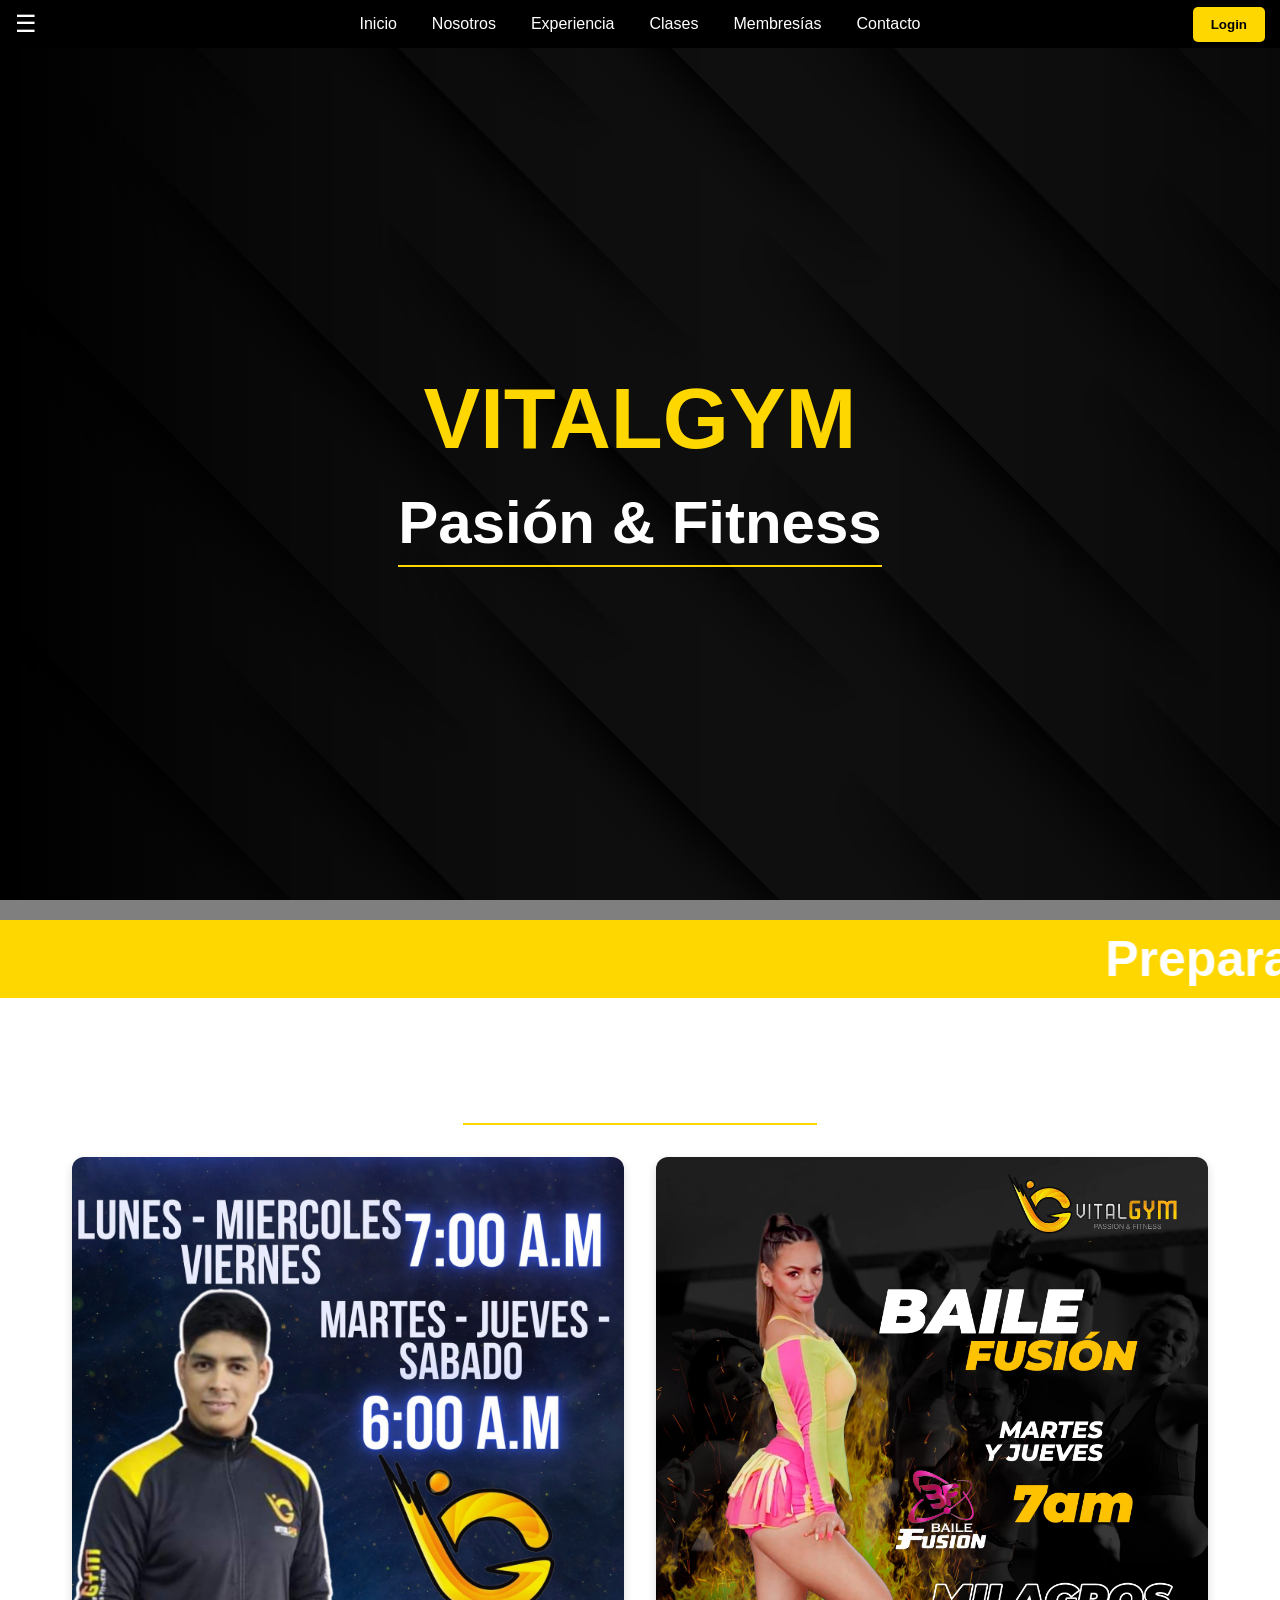
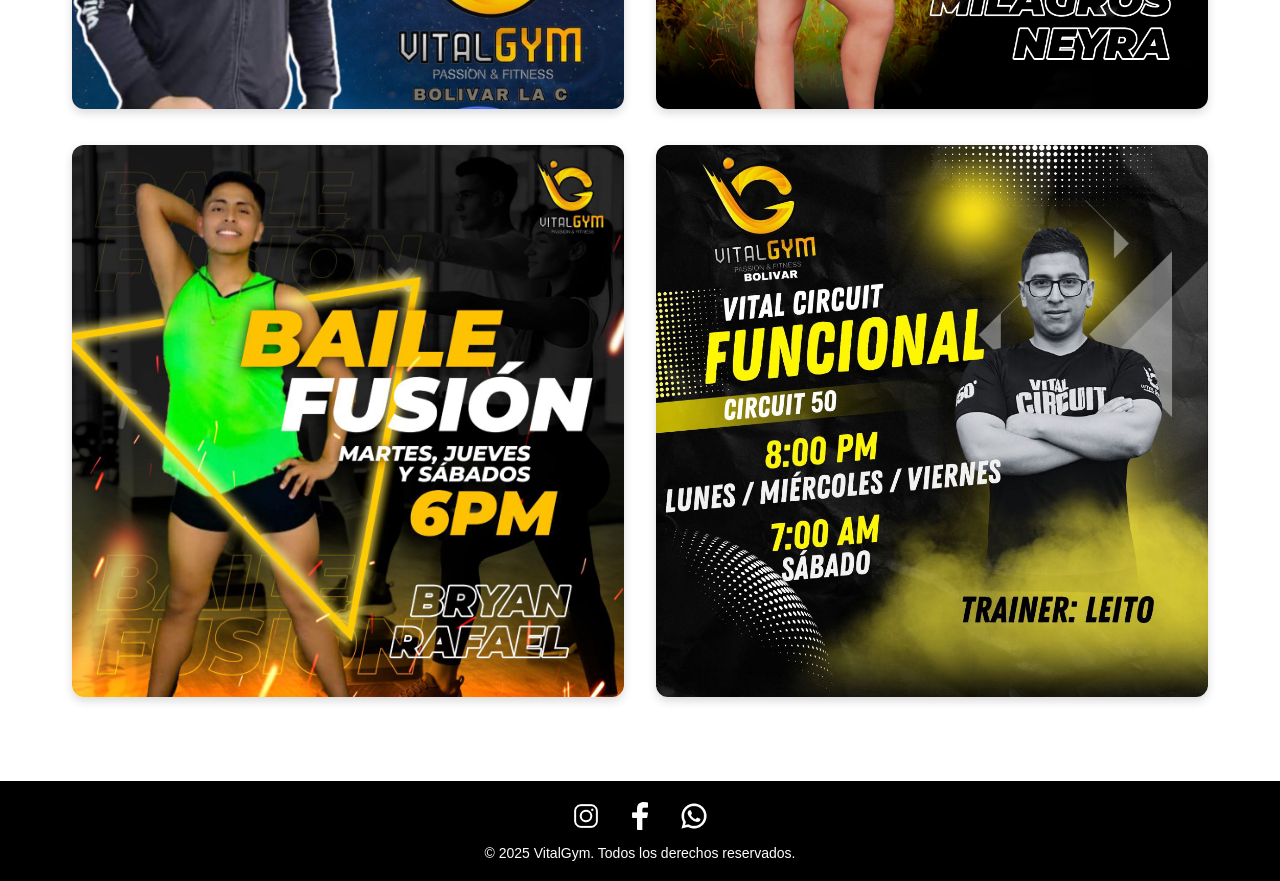
==== commit 5a4fe664: "Add files via upload" ====
--- a/index.html
+++ b/index.html
@@ -5,6 +5,8 @@
 		<meta charset="utf-8">
 		<title>VitalGym</title>
 		<link rel="stylesheet" href="CSS/style.css">
+		<script src="JS/bucles.js"></script>
+
 	</head>
 
 	<body>
@@ -12,14 +14,8 @@
 			<nav class="navegacion-principal">
 				<button class="btn-menu">☰</button>
 
-				<div class="nav-links">
-					<a href="index.html" class="enlace-nav">Inicio</a>
-					<a href="Paginas/Nosotros.html" class="enlace-nav">Nosotros</a>
-					<a href="Paginas/Experiencia.html" class="enlace-nav">Experiencia</a>
-					<a href="Paginas/Clases.html" class="enlace-nav">Clases</a>
-					<a href="Paginas/Membresias.html" class="enlace-nav">Membresías</a>
-					<a href="Paginas/Contacto.html" class="enlace-nav">Contacto</a>
-				</div>
+				<!-- Enlases de naveacion desde js -->
+				<div class="nav-links" id="navLinks"></div> 
 
 				<button class="btn-login" id="btnLogin">Login</button>
 			</nav>
@@ -76,23 +72,12 @@
 				</marquee>
 			</section>
 
+			<!-- Entrenadores -->
 			<section class="seccion-entrenadores">
 				<h2 class="titulo-seccion">Nuestros Entrenadores</h2>
-				<div class="rejilla-entrenadores">
-					<div class="tarjeta-entrenador">
-						<img src="Imagenes/Entrenadores/491972476_1246266600833497_3050470513775771081_n-copia.jpg" alt="Entrenador 1" class="imagen-entrenador">
-					</div>
-					<div class="tarjeta-entrenador">
-						<img src="Imagenes/Entrenadores/496846001_1270750488385108_3084071861743620848_n.jpg" alt="Entrenador 2" class="imagen-entrenador">
-					</div>
-					<div class="tarjeta-entrenador">
-						<img src="Imagenes/Entrenadores/505661782_1293728682753955_338948425806057382_n.jpg" alt="Entrenador 3" class="imagen-entrenador">
-					</div>
-					<div class="tarjeta-entrenador">
-						<img src="Imagenes/Entrenadores/514714583_1312510607542429_4708558992034376251_n.jpg" alt="Entrenador 4" class="imagen-entrenador">
-					</div>
-				</div>
+				<div class="rejilla-entrenadores" id="contenedorEntrenadores"></div>
 			</section>
+
 		</main>
 
 		<footer class="pie-pagina">
--- a/CSS/style.css
+++ b/CSS/style.css
@@ -68,9 +68,8 @@
 .nav-links {
   display: flex;
   gap: 35px;
-
-  transition: all .5s ease; /* Habilita animación */
-  transform-origin: left;   /* Se comprime hacia la izquierda */
+  transition: all .5s ease;
+  transform-origin: left;
 }
 
 .nav-links .enlace-nav {
@@ -84,11 +83,7 @@
 }
 
 .nav-links.active {
-  /* visibility: hidden;
-  opacity: 0;
-  pointer-events: none; */
-
-  transform: translateX(-30px) scaleX(0); /* Se encoge a la izquierda */
+  transform: translateX(-30px) scaleX(0);
   opacity: 0;
   pointer-events: none;
 }
@@ -542,8 +537,8 @@
 .grupo-checkbox {
   display: flex;
   flex-wrap: wrap;
-  gap: 18px;                /* separación entre casillas */
-  justify-content: center; /* centra todo */
+  gap: 18px;
+  justify-content: center;
   margin-bottom: 12px;
 }
 
@@ -772,3 +767,4 @@
 
 
 
+
